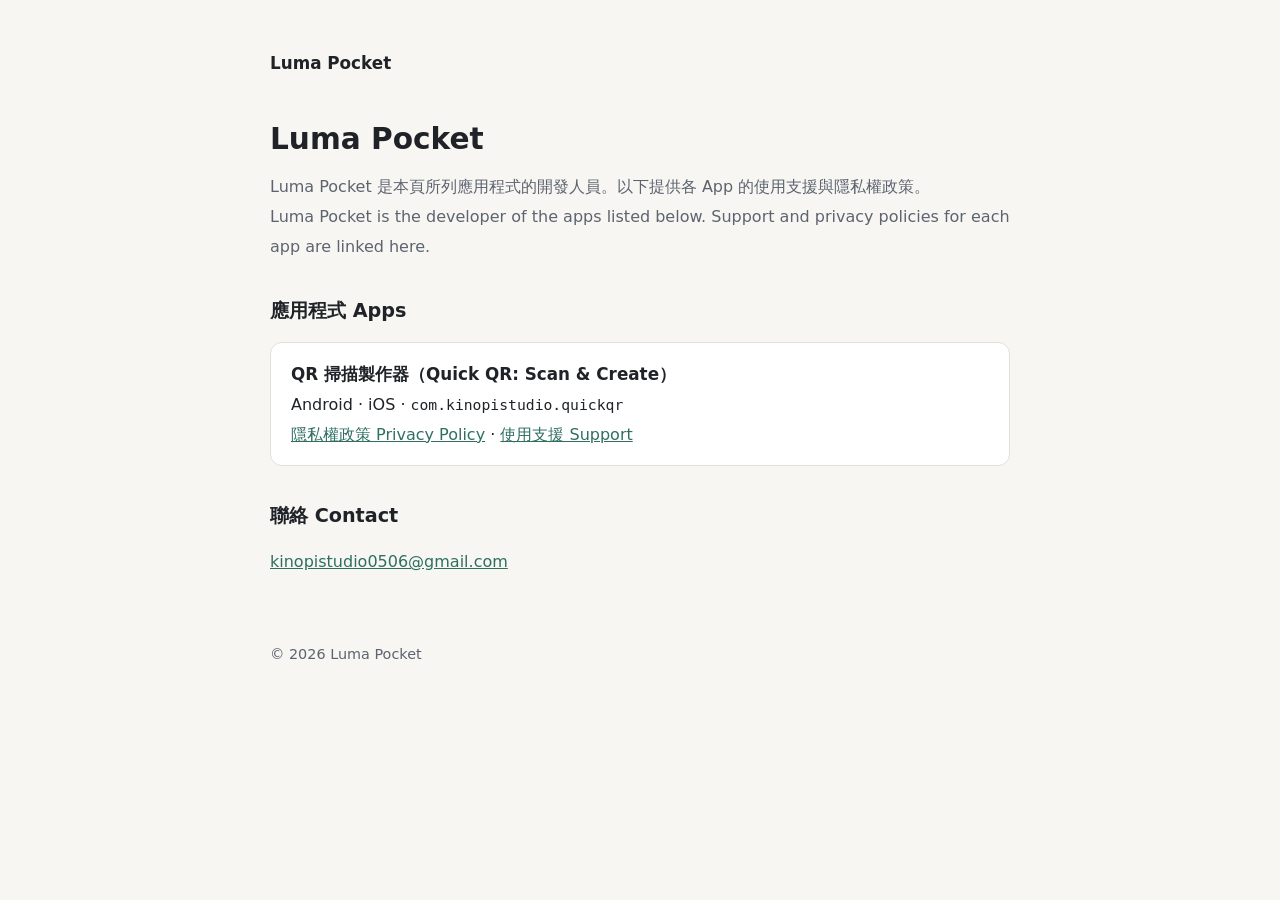
==== index.html @ 9050e76b "Add Luma Pocket site with Quick QR privacy policy and support pages Co-Authored-By: Claude Opus 5.5 " ====
<!doctype html>
<html lang="zh-Hant">
<head>
<meta charset="utf-8">
<meta name="viewport" content="width=device-width, initial-scale=1">
<title>Luma Pocket</title>
<meta name="description" content="Luma Pocket 開發的應用程式、使用支援與隱私權政策。">
<link rel="stylesheet" href="style.css">
</head>
<body>
<main>
<header class="site"><a class="brand" href="./">Luma Pocket</a></header>

<h1>Luma Pocket</h1>
<p class="meta">Luma Pocket 是本頁所列應用程式的開發人員。以下提供各 App 的使用支援與隱私權政策。<br>Luma Pocket is the developer of the apps listed below. Support and privacy policies for each app are linked here.</p>

<h2>應用程式 Apps</h2>
<ul class="apps">
<li>
<strong>QR 掃描製作器（Quick QR: Scan &amp; Create）</strong><br>
Android · iOS · <code>com.kinopistudio.quickqr</code><br>
<a href="quick-qr/privacy.html">隱私權政策 Privacy Policy</a> · <a href="quick-qr/support.html">使用支援 Support</a>
</li>
</ul>

<h2>聯絡 Contact</h2>
<p><a href="mailto:kinopistudio0506@gmail.com">kinopistudio0506@gmail.com</a></p>

<footer>© 2026 Luma Pocket</footer>
</main>
</body>
</html>
---- style.css ----
:root {
  color-scheme: light dark;
  --bg: #f7f6f2;
  --surface: #ffffff;
  --text: #1f2328;
  --muted: #5d6470;
  --border: #e2e0d8;
  --accent: #2f6f62;
}
@media (prefers-color-scheme: dark) {
  :root {
    --bg: #15171a;
    --surface: #1e2125;
    --text: #eceef0;
    --muted: #a6adb7;
    --border: #33373d;
    --accent: #7cc7b5;
  }
}
* { box-sizing: border-box; }
html { scroll-behavior: smooth; }
body {
  margin: 0;
  background: var(--bg);
  color: var(--text);
  font-family: system-ui, -apple-system, "Noto Sans TC", "PingFang TC", sans-serif;
  line-height: 1.85;
}
main { max-width: 780px; margin: 0 auto; padding: 48px 20px 80px; }
header.site { display: flex; flex-wrap: wrap; gap: 8px 16px; align-items: baseline; margin-bottom: 40px; font-size: .95rem; color: var(--muted); }
header.site a.brand { font-weight: 700; color: var(--text); text-decoration: none; font-size: 1.05rem; }
nav.links { display: flex; flex-wrap: wrap; gap: 4px 16px; }
h1 { font-size: 1.85rem; line-height: 1.4; margin: 0 0 12px; }
h2 { font-size: 1.2rem; line-height: 1.5; margin: 36px 0 10px; }
p, li { overflow-wrap: anywhere; }
a { color: var(--accent); }
.meta { color: var(--muted); margin: 0 0 28px; }
.card { background: var(--surface); border: 1px solid var(--border); border-radius: 12px; padding: 4px 20px; }
.card dl { display: grid; grid-template-columns: max-content 1fr; gap: 6px 16px; margin: 16px 0; }
.card dt { color: var(--muted); }
.card dd { margin: 0; overflow-wrap: anywhere; }
@media (max-width: 520px) { .card dl { grid-template-columns: 1fr; gap: 0; } .card dd { margin-bottom: 10px; } }
code { font-family: ui-monospace, SFMono-Regular, Menlo, monospace; font-size: .92em; }
hr { border: 0; border-top: 1px solid var(--border); margin: 64px 0; }
ul.apps { list-style: none; padding: 0; }
ul.apps li { background: var(--surface); border: 1px solid var(--border); border-radius: 12px; padding: 16px 20px; margin-bottom: 12px; }
ul.apps strong { font-size: 1.05rem; }
footer { margin-top: 64px; color: var(--muted); font-size: .9rem; }
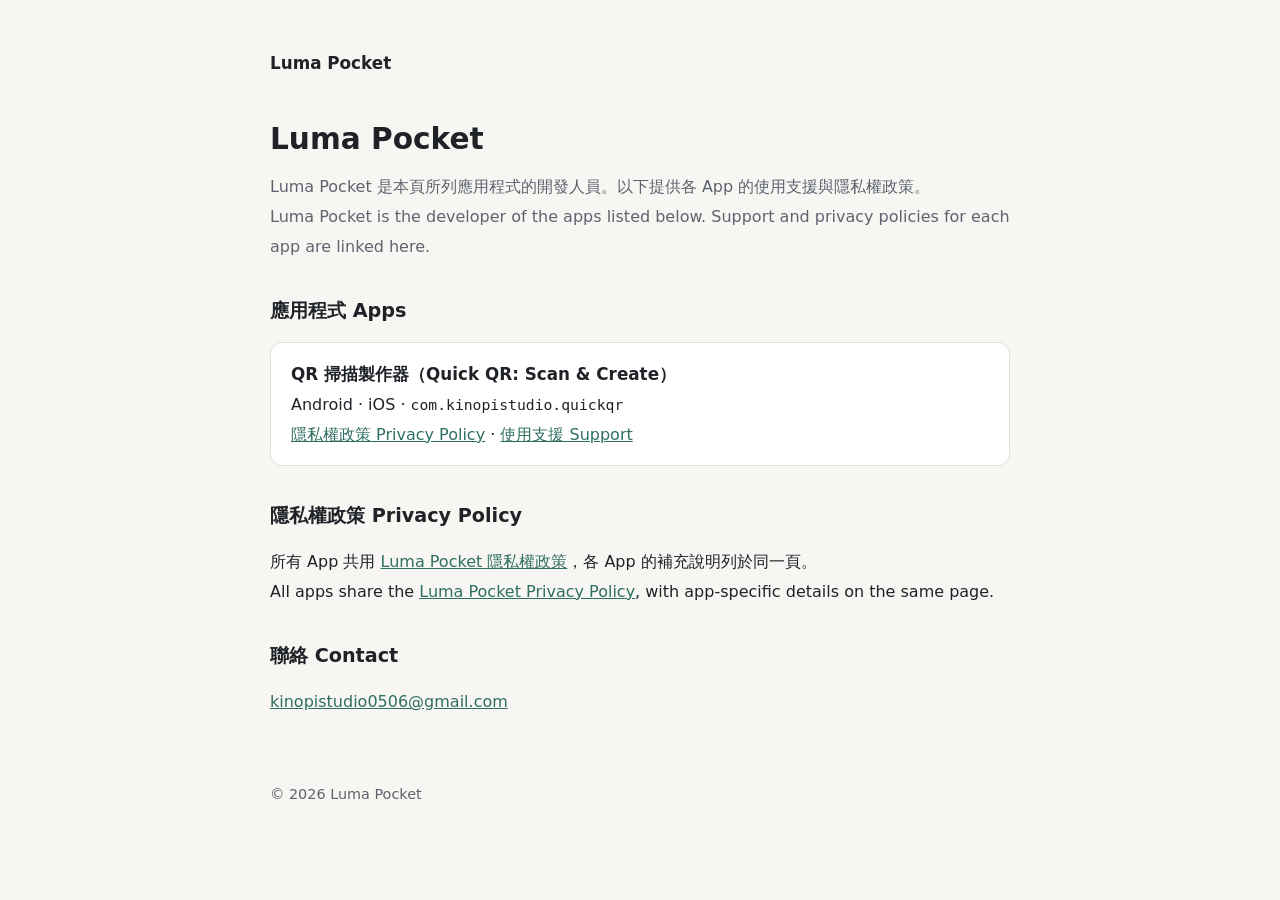
==== commit 7ef56c51: "Make the privacy policy a shared Luma Pocket policy for all apps Co-Authored-By: Claude Opus 5.5 <no" ====
--- a/index.html
+++ b/index.html
@@ -19,9 +19,12 @@
 <li>
 <strong>QR 掃描製作器（Quick QR: Scan &amp; Create）</strong><br>
 Android · iOS · <code>com.kinopistudio.quickqr</code><br>
-<a href="quick-qr/privacy.html">隱私權政策 Privacy Policy</a> · <a href="quick-qr/support.html">使用支援 Support</a>
+<a href="privacy.html#quick-qr">隱私權政策 Privacy Policy</a> · <a href="quick-qr/support.html">使用支援 Support</a>
 </li>
 </ul>
+
+<h2>隱私權政策 Privacy Policy</h2>
+<p>所有 App 共用 <a href="privacy.html">Luma Pocket 隱私權政策</a>，各 App 的補充說明列於同一頁。<br>All apps share the <a href="privacy.html#en">Luma Pocket Privacy Policy</a>, with app-specific details on the same page.</p>
 
 <h2>聯絡 Contact</h2>
 <p><a href="mailto:kinopistudio0506@gmail.com">kinopistudio0506@gmail.com</a></p>
--- a/style.css
+++ b/style.css
@@ -32,6 +32,8 @@
 nav.links { display: flex; flex-wrap: wrap; gap: 4px 16px; }
 h1 { font-size: 1.85rem; line-height: 1.4; margin: 0 0 12px; }
 h2 { font-size: 1.2rem; line-height: 1.5; margin: 36px 0 10px; }
+h3 { font-size: 1.08rem; line-height: 1.5; margin: 28px 0 8px; }
+section[id] { scroll-margin-top: 16px; }
 p, li { overflow-wrap: anywhere; }
 a { color: var(--accent); }
 .meta { color: var(--muted); margin: 0 0 28px; }
